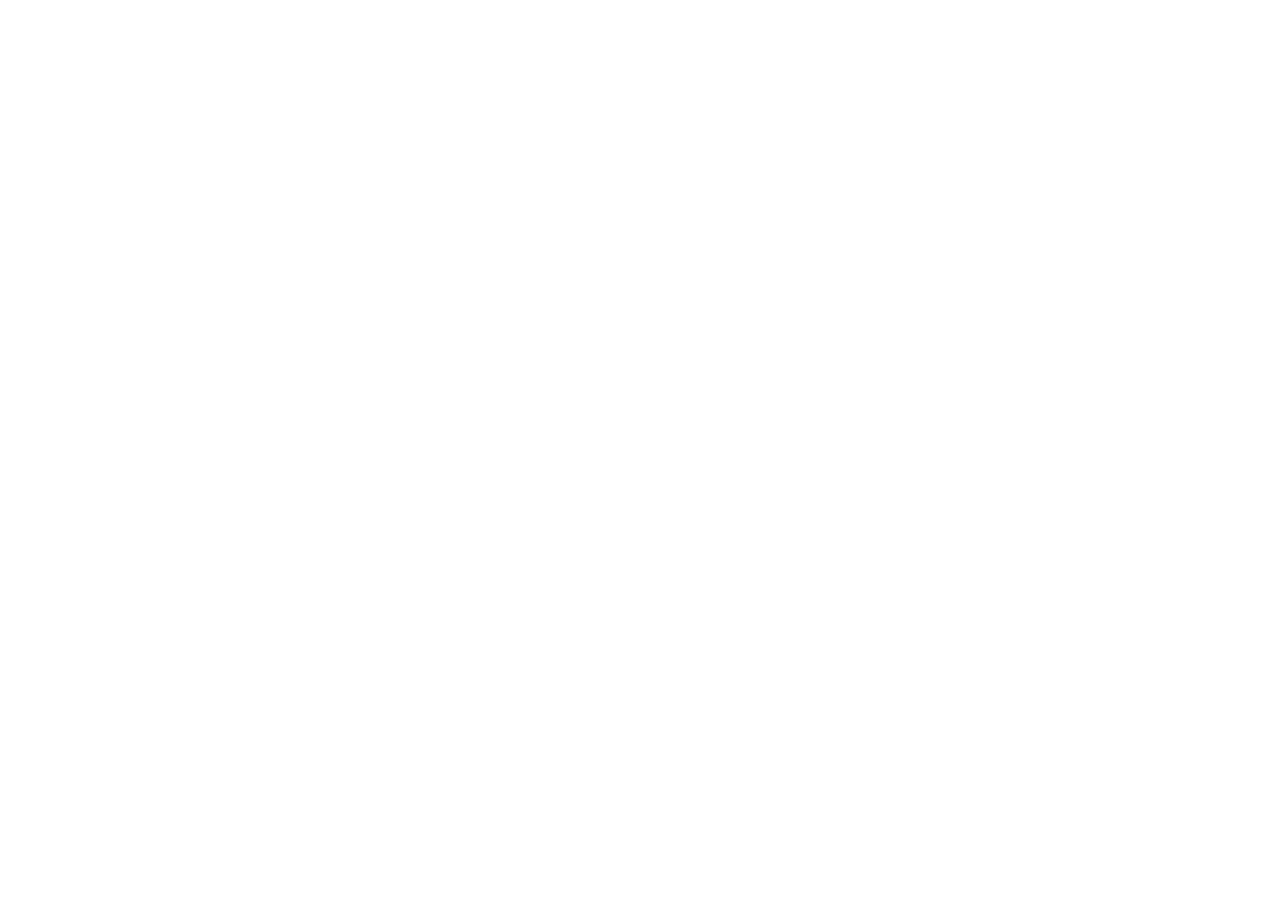
==== index.html @ 48a73e85 "1" ====
<!DOCTYPE html>
<html lang="en">

<head>
  <meta charset="UTF-8">
  <meta http-equiv="X-UA-Compatible" content="IE=edge">
  <meta name="viewport" content="width=device-width, initial-scale=1.0">
  <title>Build-Up Project - Day 1</title>
</head>

<body>
  <!-- BU Project - Day 1 :
      Turn the different templates into HTML and CSS files.
      The templates are provided in the folder "templates".

      You have two pages : home page and description/single item page.
      You have to split the pages among you (one person do the homepage, the other do the single-item page).

      Graphic elements (images) are provided in the 'assets' folder.
      You have to use 'Open Sans' fonts from Google Fonts :
        font-family: 'Open Sans', sans-serif;

      Design spec: 
      Password: 


      You have to use Git/Github to merge both of your work !
   -->
</body>

</html>
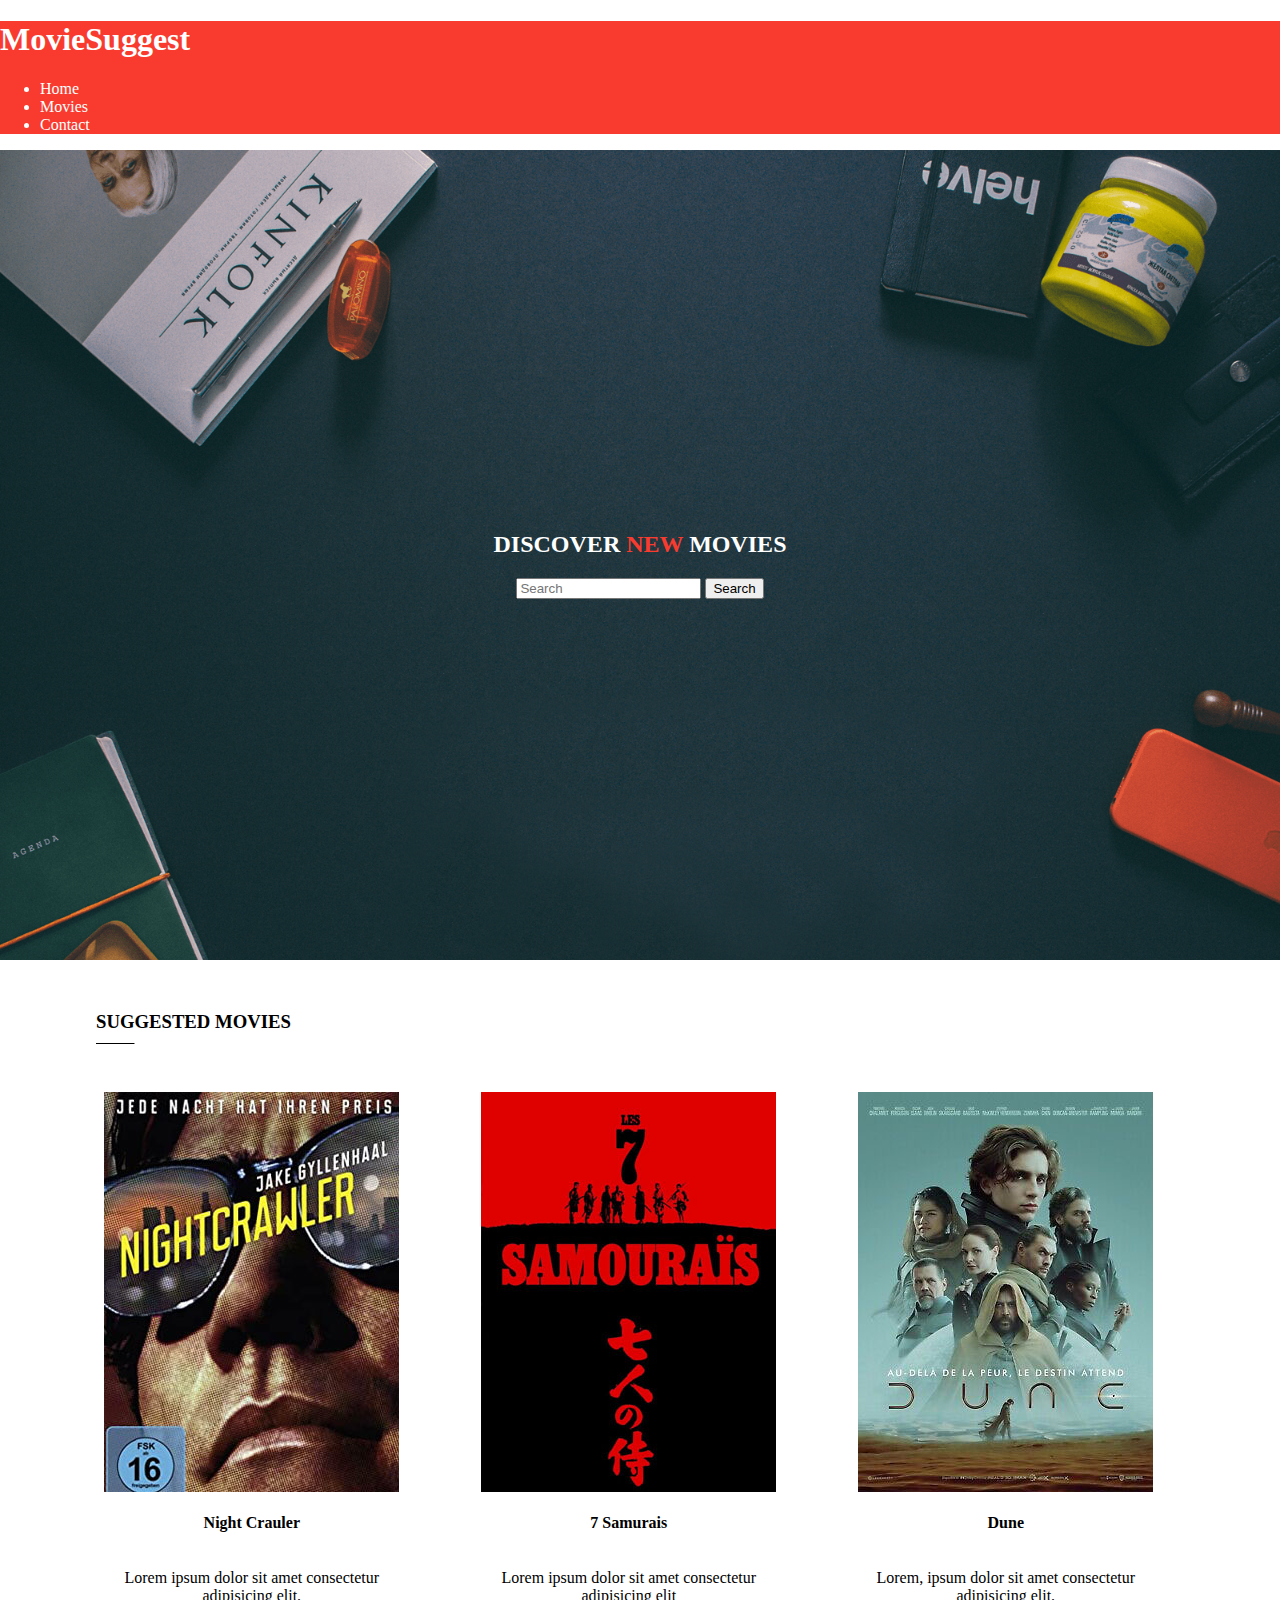
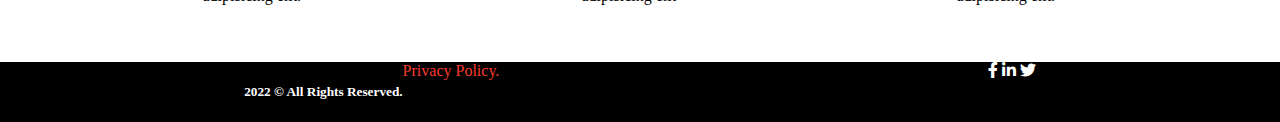
==== commit d1c98888: "last" ====
--- a/index.html
+++ b/index.html
@@ -6,6 +6,14 @@
   <meta http-equiv="X-UA-Compatible" content="IE=edge">
   <meta name="viewport" content="width=device-width, initial-scale=1.0">
   <title>Build-Up Project - Day 1</title>
+  <link rel="stylesheet" href="style.css">
+  <link href="https://cdn.jsdelivr.net/npm/bootstrap@5.0.2/dist/css/bootstrap.min.css" rel="stylesheet"
+    integrity="sha384-EVSTQN3/azprG1Anm3QDgpJLIm9Nao0Yz1ztcQTwFspd3yD65VohhpuuCOmLASjC" crossorigin="anonymous">
+  <link rel="stylesheet" href="https://cdnjs.cloudflare.com/ajax/libs/font-awesome/6.0.0/css/all.min.css"
+    integrity="sha512-9usAa10IRO0HhonpyAIVpjrylPvoDwiPUiKdWk5t3PyolY1cOd4DSE0Ga+ri4AuTroPR5aQvXU9xC6qOPnzFeg=="
+    crossorigin="anonymous" referrerpolicy="no-referrer" />
+
+
 </head>
 
 <body>
@@ -26,6 +34,74 @@
 
       You have to use Git/Github to merge both of your work !
    -->
+  <header class="d-flex flex-row justify-content-between align-items-center">
+    <h1 class="logo-text">MovieSuggest</h1>
+    <nav>
+      <ul class="nav d-flex flex-row justify-content-center">
+        <li class="nav-link active">Home</li>
+        <li class="nav-link">Movies</li>
+        <li class="nav-link">Contact</li>
+      </ul>
+    </nav>
+  </header>
+  <main>
+    <div class="hero">
+      <div class="search-bar-container">
+        <h2>DISCOVER <span class="text-red">NEW</span> MOVIES</h2>
+        <form class="d-flex">
+          <input class="form-control me-2" type="search" placeholder="Search" aria-label="Search">
+          <button class="btn btn-outline-success" type="submit">Search</button>
+        </form>
+      </div>
+    </div>
+    <div class="movies">
+      <h3><span class="underline">SUG</span>GESTED MOVIES</h3>
+      <div class="movie-card-container">
+        <div class="movie-card">
+          <img src="./assets/images/poster-nightcrawler.jpg" alt="">
+          <h4>
+            Night Crauler
+          </h4>
+          <p>
+            Lorem ipsum dolor sit amet consectetur adipisicing elit.
+          </p>
+        </div>
+
+        <div class="movie-card">
+          <img src="./assets/images/poster-samurai.jpg" alt="">
+          <h4>7 Samurais</h4>
+          <p>Lorem ipsum dolor sit amet consectetur adipisicing elit</p>
+        </div>
+
+        <div class="movie-card">
+          <img src="./assets/images/poster-dune.jpg" alt="">
+          <h4>Dune</h4>
+          <p>
+            Lorem, ipsum dolor sit amet consectetur adipisicing elit.
+          </p>
+        </div>
+      </div>
+
+    </div>
+
+  </main>
+  <footer>
+    <div class="footer">
+      <div class="legal-container">
+
+        <h5>2022 &copy; All Rights Reserved.</h5>
+        <a class="text-red">Privacy Policy.</a>
+      </div>
+      <div class="icon">
+        <i class="fa-brands fa-facebook-f"></i>
+        <i class="fa-brands fa-linkedin-in"></i>
+        <i class="fa-brands fa-twitter"></i>
+      </div>
+
+
+    </div>
+  </footer>
+
 </body>
 
 </html>--- a/style.css
+++ b/style.css
@@ -0,0 +1,102 @@
+* {
+    box-sizing: border-box;
+  }
+
+  body {
+    width: 100%;
+    margin: 0;
+
+  }
+
+  header {
+    background-color: #F93B2F;
+    color: #fff!important;
+  }
+  header ul li {
+    color: #fff!important;
+  }
+
+ 
+  .search-bar-container {
+      color: #fff;
+      height:90vh;
+      display: flex;
+      flex-direction: column;
+      justify-content: center;
+      align-items: center;
+
+      background-image: url(./assets/images/hero.png);
+      background-repeat: no-repeat;
+      background-size: cover;
+
+  }
+  .text-red {
+      color: #F93B2F;
+  }
+  .underline{
+      text-decoration: underline;
+      text-underline-offset: 15px;
+  }
+  .movies {
+      display: flex;
+      flex-direction: column;
+   
+      padding: 2rem 0 0 6rem ;
+  } 
+  .movie-card-container {
+      width: 90%;
+      display: flex;
+      flex-direction: row;
+      justify-content: center;
+      padding: 0 5rem 0 5rem ;
+     
+      
+      }
+     
+
+  .movie-card {
+      border: 1px solid #fff;
+      width: 100%;
+      display: flex;
+      flex-direction: column;
+    
+      text-align: center;
+      padding: 40px;
+      
+  }
+  .footer {
+      width: 100%;
+      background-color: black;
+      color: #fff;
+      display: flex;
+      flex-direction: row;
+      justify-content: space-around;
+
+  }
+  .legal-container {
+      display: flex;
+      flex-direction: row;
+     
+  }
+  .legal-container > a {
+    text-decoration: none;
+  }
+@media only screen and (max-width:800px){
+    .search-bar-container {
+        background-image: none;
+        background-color: blue;
+
+    }
+    .movie-card-container {
+        flex-direction: column;
+    }
+    .legal-container {
+        flex-direction: column;
+
+    }
+    .icon {
+        display: none;
+    }
+
+    
+}
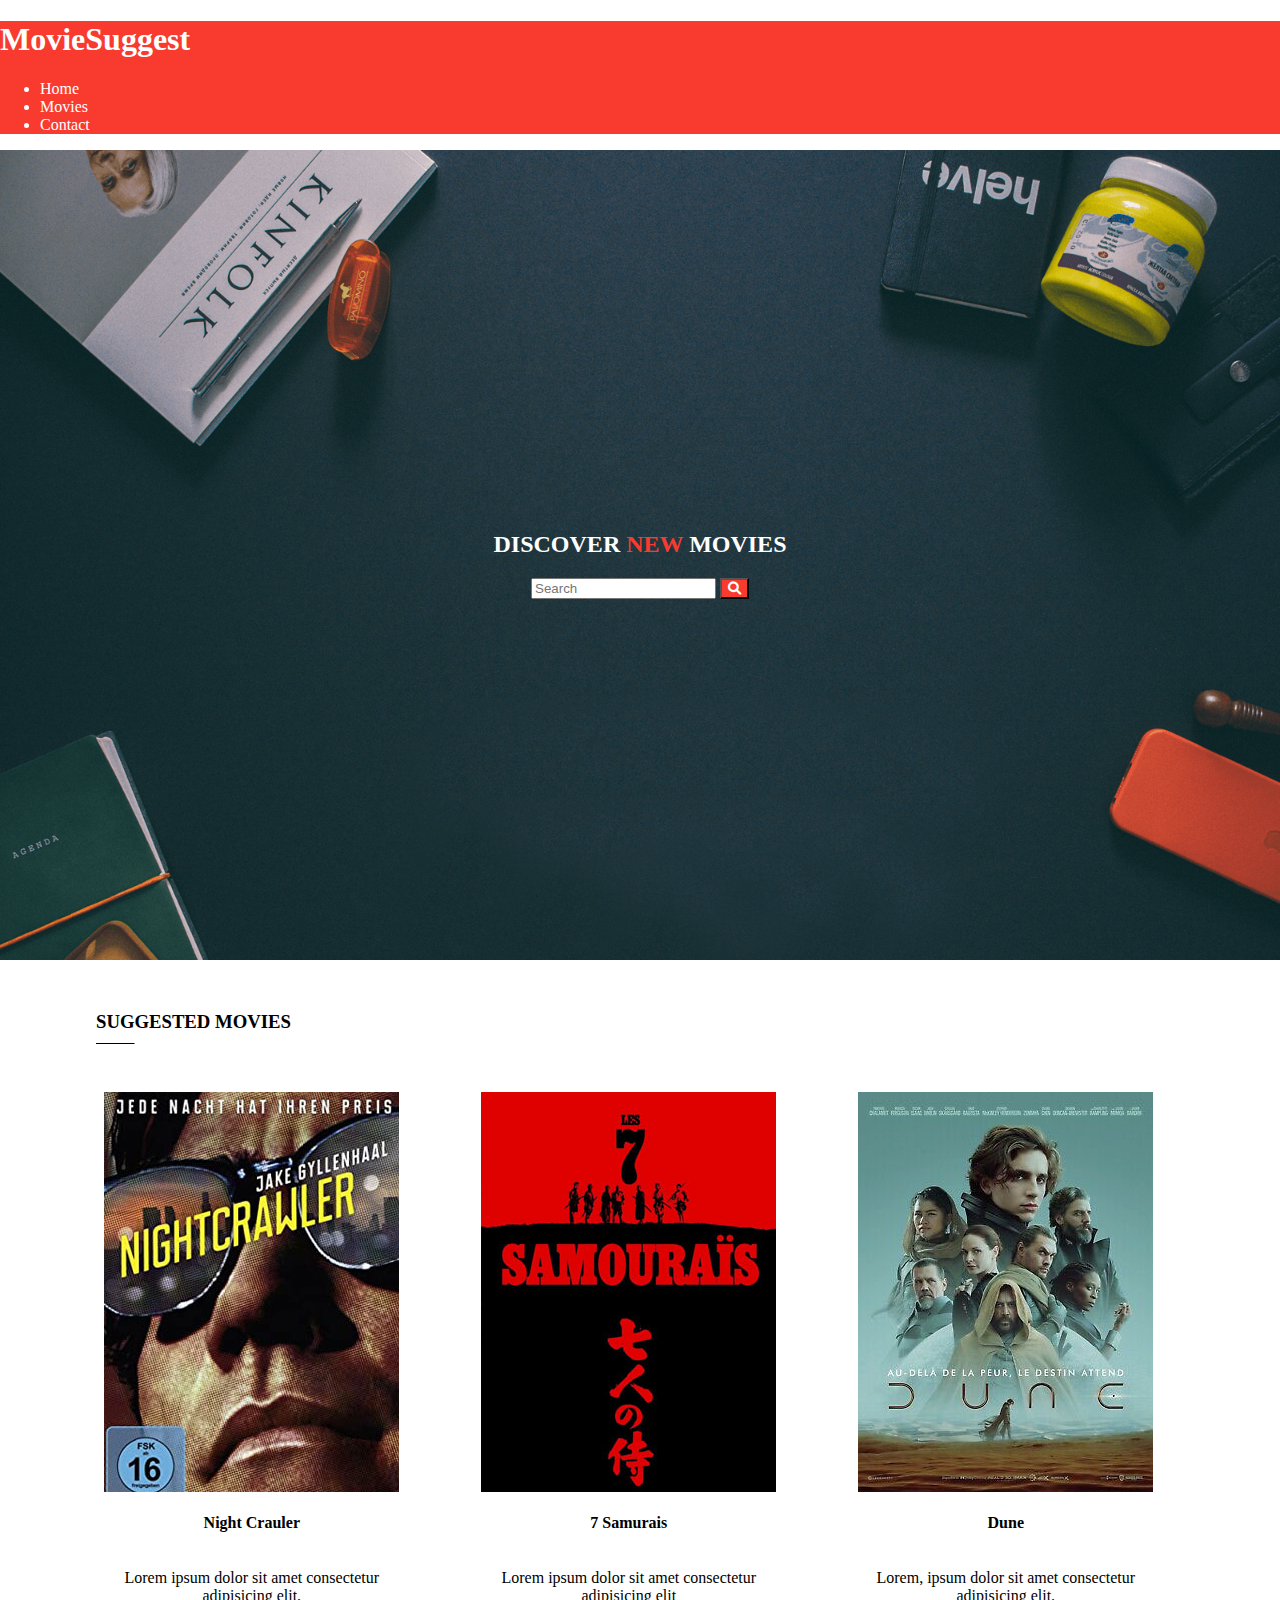
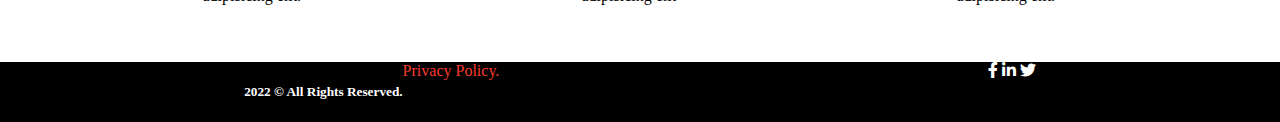
==== commit ce07ae66: "changes" ====
--- a/index.html
+++ b/index.html
@@ -50,7 +50,7 @@
         <h2>DISCOVER <span class="text-red">NEW</span> MOVIES</h2>
         <form class="d-flex">
           <input class="form-control me-2" type="search" placeholder="Search" aria-label="Search">
-          <button class="btn btn-outline-success" type="submit">Search</button>
+          <button class="btn" type="submit"><i class="fa-solid fa-magnifying-glass"></i></button>
         </form>
       </div>
     </div>
--- a/style.css
+++ b/style.css
@@ -29,6 +29,10 @@
       background-repeat: no-repeat;
       background-size: cover;
 
+  }
+  button {
+      background-color: #F93B2F!important;
+      color: #fff!important;
   }
   .text-red {
       color: #F93B2F;
@@ -84,7 +88,7 @@
 @media only screen and (max-width:800px){
     .search-bar-container {
         background-image: none;
-        background-color: blue;
+        background-color: rgb(56, 56, 63);
 
     }
     .movie-card-container {
